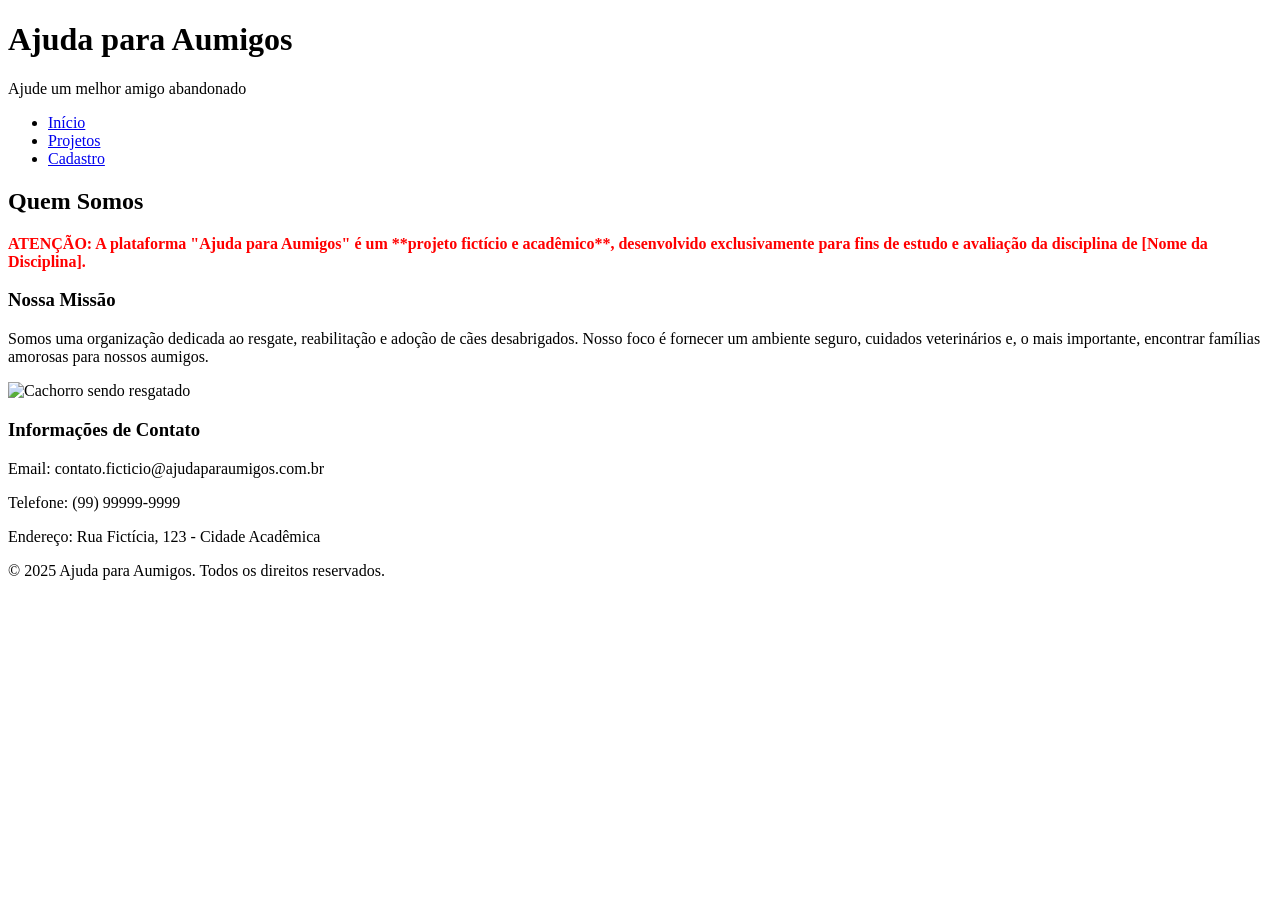
==== index.html @ 1fb9ad86 "Entrega 1: Conteúdo final da ONG, slogan e imagem adicionada" ====
<!DOCTYPE html>
<html lang="pt-br">
<head>
    <meta charset="UTF-8">
    <meta name="viewport" content="width=device-width, initial-scale=1.0">
    <title>Ajuda para Aumigos | Projeto Acadêmico Fictício</title>
</head>
<body>
    <header>
        <h1>Ajuda para Aumigos</h1>
        <p>Ajude um melhor amigo abandonado</p>
        <nav>
            <ul>
                <li><a href="index.html">Início</a></li>
                <li><a href="projetos.html">Projetos</a></li>
                <li><a href="cadastro.html">Cadastro</a></li>
            </ul>
        </nav>
    </header>

    <main>
        <section id="sobre">
            <h2>Quem Somos</h2>
            <p style="color: red; font-weight: bold;">
                ATENÇÃO: A plataforma "Ajuda para Aumigos" é um **projeto fictício e acadêmico**, desenvolvido exclusivamente para fins de estudo e avaliação da disciplina de [Nome da Disciplina].
            </p>
            
            <article>
                <h3>Nossa Missão</h3>
                <p>Somos uma organização dedicada ao resgate, reabilitação e adoção de cães desabrigados. Nosso foco é fornecer um ambiente seguro, cuidados veterinários e, o mais importante, encontrar famílias amorosas para nossos aumigos.</p>
                <img src="imagens/projeto1.jpg" alt="Cachorro sendo resgatado" width="400">
            </article>

            <article id="contato">
                <h3>Informações de Contato</h3>
                <p>Email: contato.ficticio@ajudaparaumigos.com.br</p>
                <p>Telefone: (99) 99999-9999</p>
                <p>Endereço: Rua Fictícia, 123 - Cidade Acadêmica</p>
            </article>
        </section>
    </main>

    <footer>
        <p>&copy; 2025 Ajuda para Aumigos. Todos os direitos reservados.</p>
    </footer>
</body>
</html>
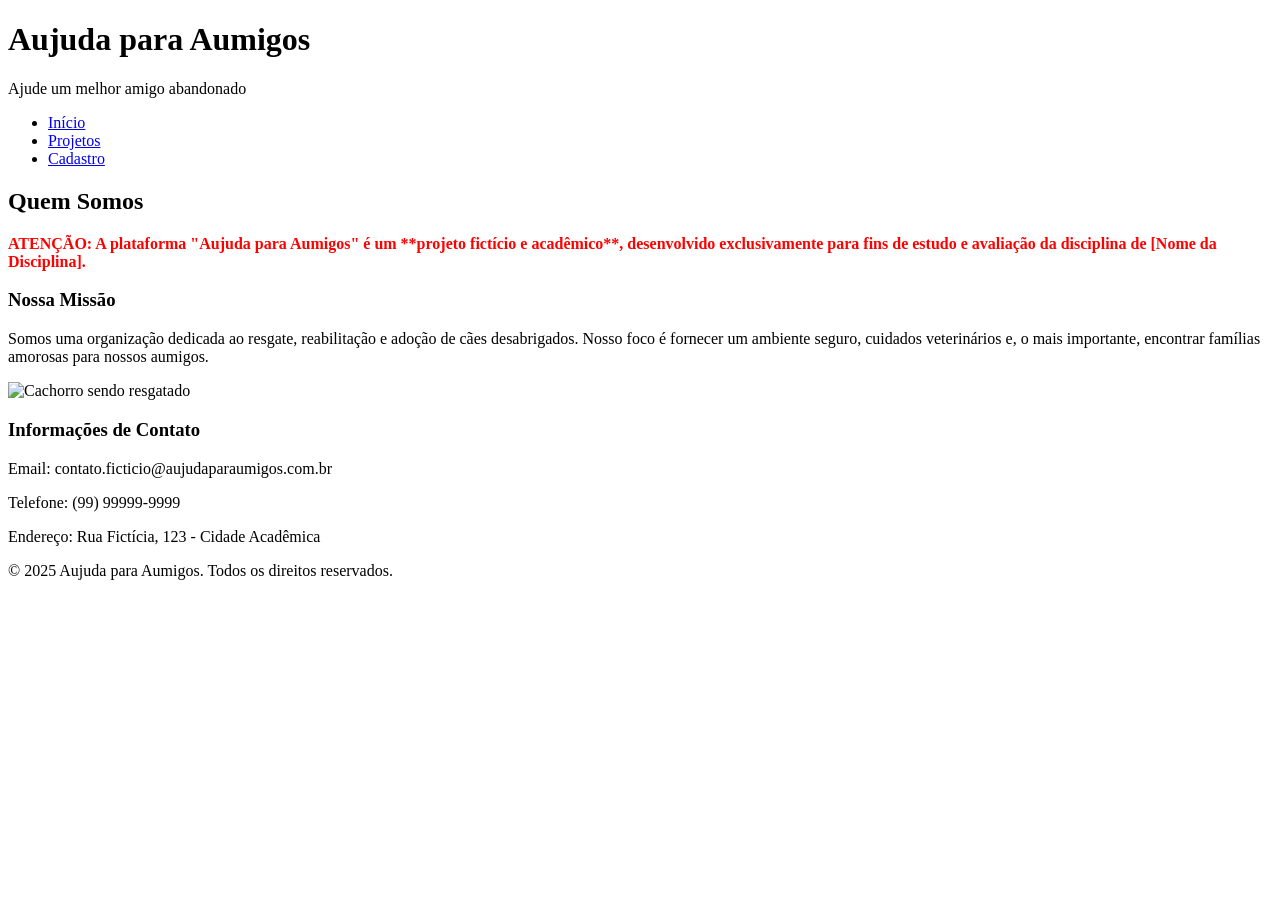
==== commit fdbc113b: "Merge: Conclui sincronização de branch" ====
--- a/index.html
+++ b/index.html
@@ -3,11 +3,11 @@
 <head>
     <meta charset="UTF-8">
     <meta name="viewport" content="width=device-width, initial-scale=1.0">
-    <title>Ajuda para Aumigos | Projeto Acadêmico Fictício</title>
+    <title>Aujuda para Aumigos | Projeto Acadêmico Fictício</title>
 </head>
 <body>
     <header>
-        <h1>Ajuda para Aumigos</h1>
+        <h1>Aujuda para Aumigos</h1>
         <p>Ajude um melhor amigo abandonado</p>
         <nav>
             <ul>
@@ -22,7 +22,7 @@
         <section id="sobre">
             <h2>Quem Somos</h2>
             <p style="color: red; font-weight: bold;">
-                ATENÇÃO: A plataforma "Ajuda para Aumigos" é um **projeto fictício e acadêmico**, desenvolvido exclusivamente para fins de estudo e avaliação da disciplina de [Nome da Disciplina].
+                ATENÇÃO: A plataforma "Aujuda para Aumigos" é um **projeto fictício e acadêmico**, desenvolvido exclusivamente para fins de estudo e avaliação da disciplina de [Nome da Disciplina].
             </p>
             
             <article>
@@ -33,7 +33,7 @@
 
             <article id="contato">
                 <h3>Informações de Contato</h3>
-                <p>Email: contato.ficticio@ajudaparaumigos.com.br</p>
+                <p>Email: contato.ficticio@aujudaparaumigos.com.br</p>
                 <p>Telefone: (99) 99999-9999</p>
                 <p>Endereço: Rua Fictícia, 123 - Cidade Acadêmica</p>
             </article>
@@ -41,7 +41,7 @@
     </main>
 
     <footer>
-        <p>&copy; 2025 Ajuda para Aumigos. Todos os direitos reservados.</p>
+        <p>&copy; 2025 Aujuda para Aumigos. Todos os direitos reservados.</p>
     </footer>
 </body>
 </html>
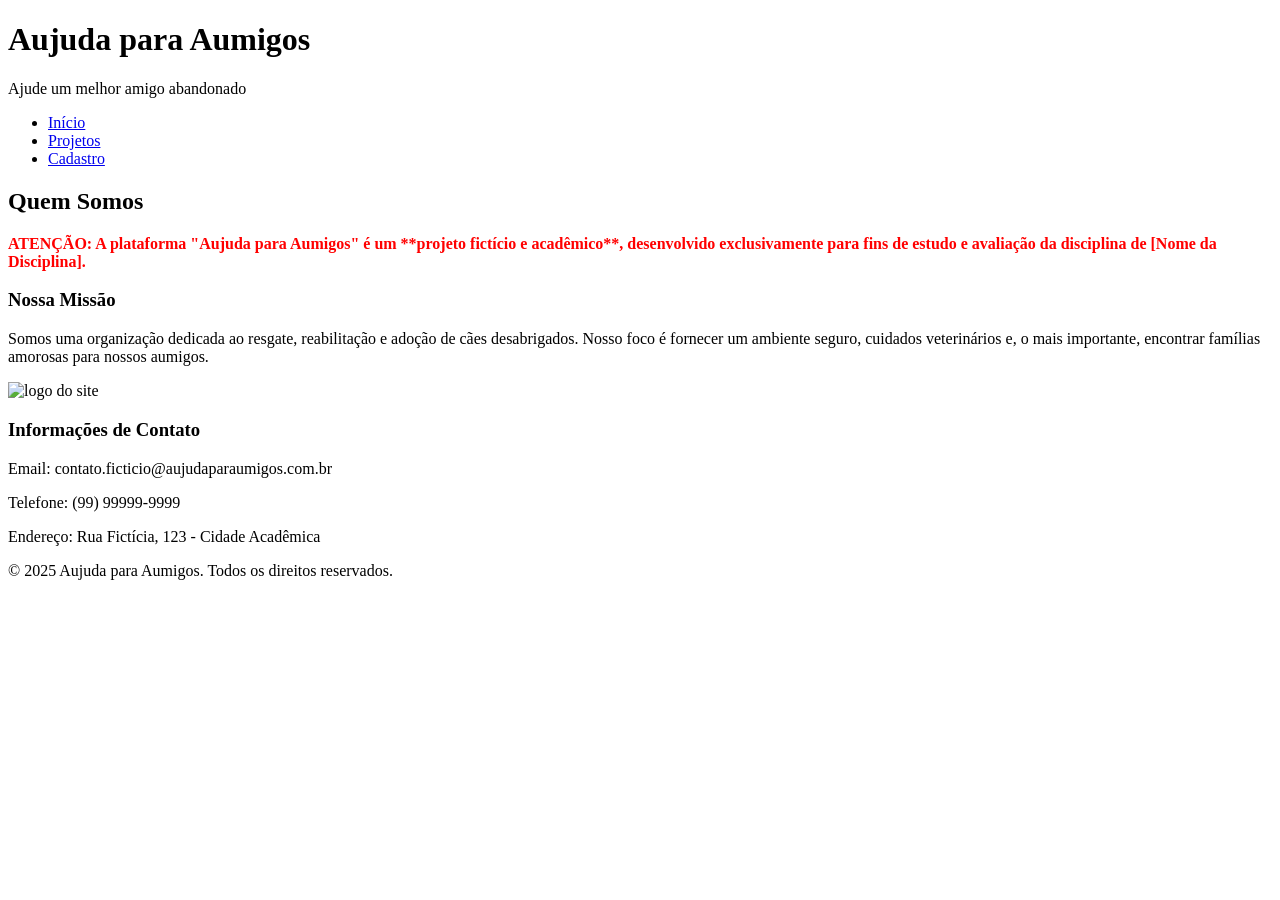
==== commit 9ae53d0b: "Entrega 1: Corrige caminho da logo e remove texto duplicado" ====
--- a/index.html
+++ b/index.html
@@ -28,7 +28,7 @@
             <article>
                 <h3>Nossa Missão</h3>
                 <p>Somos uma organização dedicada ao resgate, reabilitação e adoção de cães desabrigados. Nosso foco é fornecer um ambiente seguro, cuidados veterinários e, o mais importante, encontrar famílias amorosas para nossos aumigos.</p>
-                <img src="imagens/projeto1.jpg" alt="Cachorro sendo resgatado" width="400">
+                <img src="logo-ong.png.png" alt="logo do site" width="400">
             </article>
 
             <article id="contato">
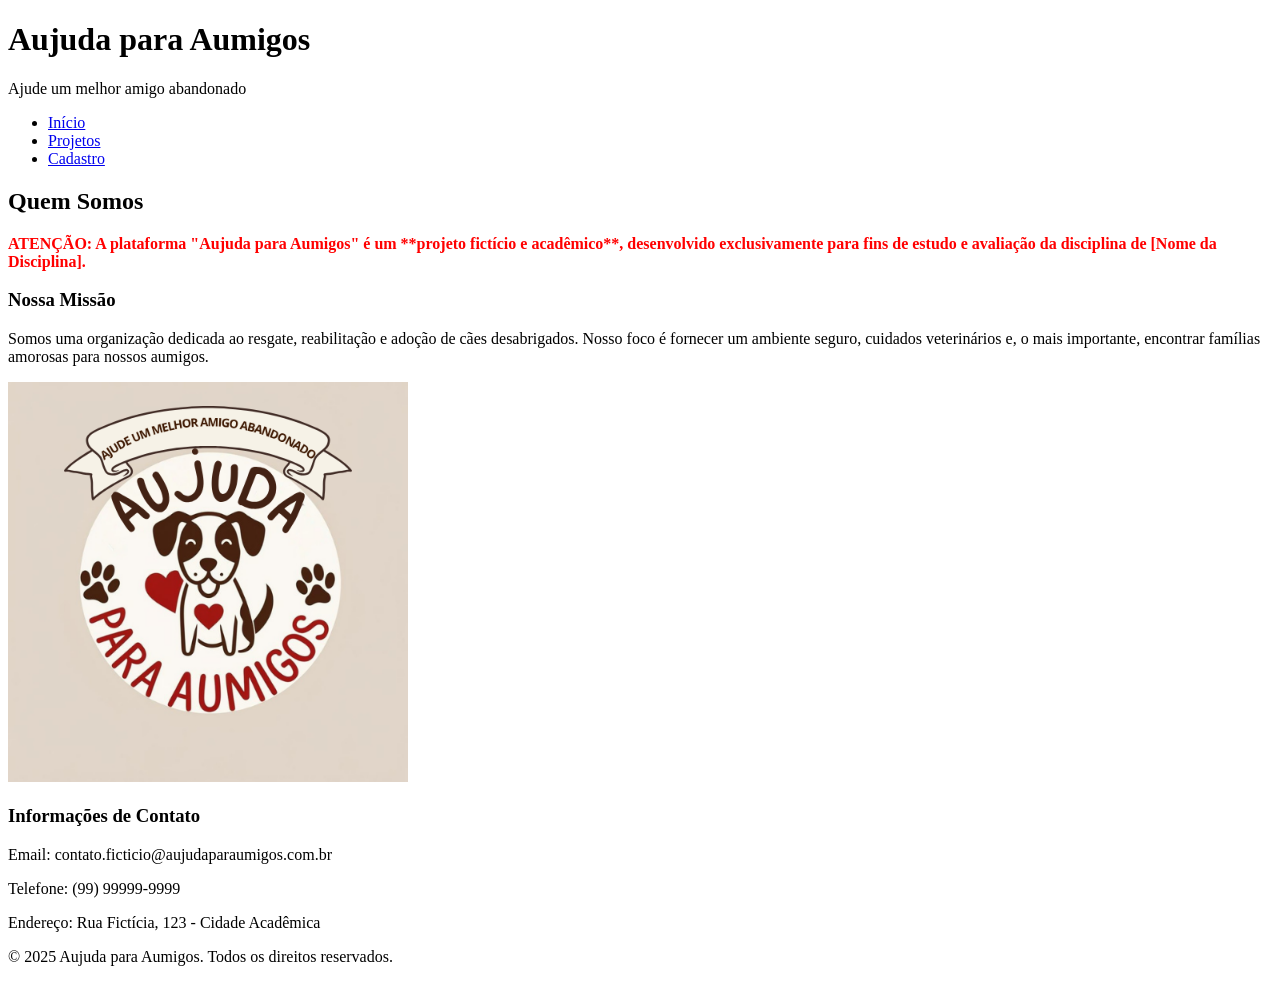
==== commit 63ca621b: "Entrega 1: Última correção do caminho das imagens e links no projetos.html" ====
--- a/index.html
+++ b/index.html
@@ -28,7 +28,7 @@
             <article>
                 <h3>Nossa Missão</h3>
                 <p>Somos uma organização dedicada ao resgate, reabilitação e adoção de cães desabrigados. Nosso foco é fornecer um ambiente seguro, cuidados veterinários e, o mais importante, encontrar famílias amorosas para nossos aumigos.</p>
-                <img src="logo-ong.png.png" alt="logo do site" width="400">
+                <img src="img/logo-ong.png" alt="logo do site" width="400">
             </article>
 
             <article id="contato">
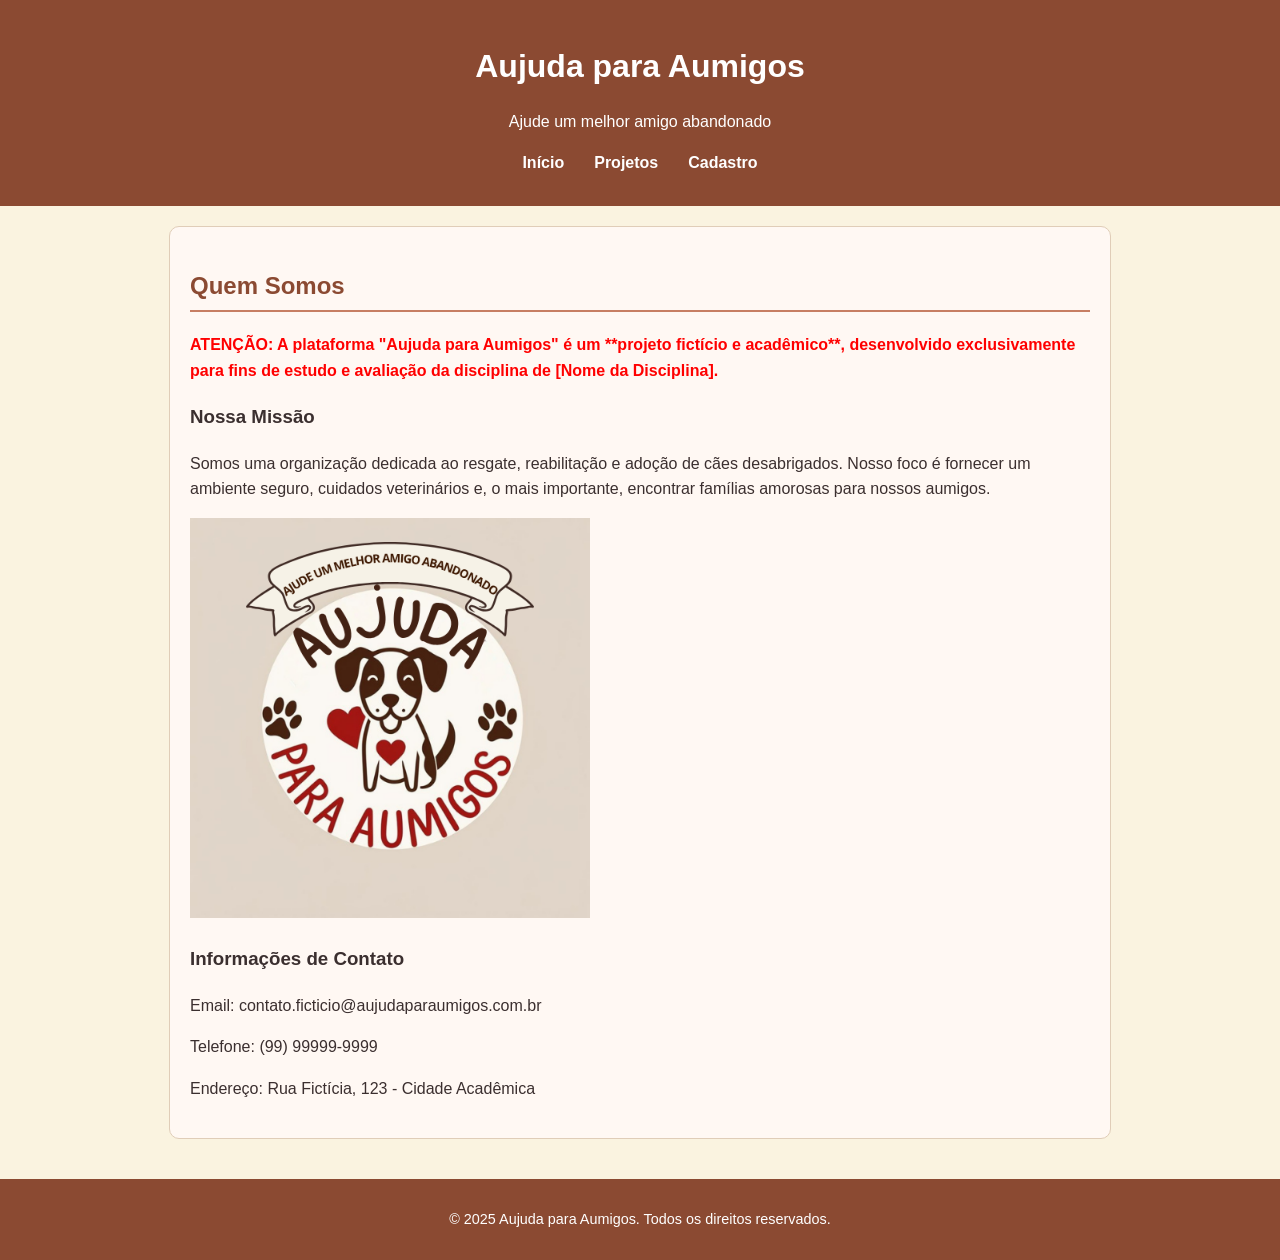
==== commit 5cbf51b7: "Adiciona CSS e atualiza design da ONG" ====
--- a/index.html
+++ b/index.html
@@ -4,6 +4,7 @@
     <meta charset="UTF-8">
     <meta name="viewport" content="width=device-width, initial-scale=1.0">
     <title>Aujuda para Aumigos | Projeto Acadêmico Fictício</title>
+    <link rel="stylesheet" href="css/style.css">
 </head>
 <body>
     <header>
--- a/css/style.css
+++ b/css/style.css
@@ -0,0 +1,101 @@
+/* ------------------------------
+   Paleta de cores - Ajuda para Aumigos
+------------------------------ */
+:root {
+  --cor-primaria: #8B4A32;
+  --cor-secundaria: #C77E63;
+  --cor-destaque: #D63F2A;
+  --cor-fundo: #FAF3E0;
+  --cor-fundo-claro: #FFF8F3;
+  --cor-texto: #3B2F2F;
+  --cor-texto-claro: #FFFFFF;
+  --cor-borda: #E0CDB8;
+
+  /* Tipografia e espaçamento */
+  --fonte-principal: "Poppins", Arial, sans-serif;
+  --espacamento: 16px;
+}
+
+/* ------------------------------
+   Estilos gerais
+------------------------------ */
+body {
+  background-color: var(--cor-fundo);
+  color: var(--cor-texto);
+  font-family: var(--fonte-principal);
+  margin: 0;
+  padding: 0;
+  line-height: 1.6;
+}
+
+header {
+  background-color: var(--cor-primaria);
+  color: var(--cor-texto-claro);
+  text-align: center;
+  padding: 20px;
+}
+
+header h1 {
+  font-size: 2em;
+  margin-bottom: 5px;
+}
+
+nav ul {
+  list-style: none;
+  display: flex;
+  justify-content: center;
+  padding: 0;
+  margin: 10px 0;
+}
+
+nav ul li {
+  margin: 0 15px;
+}
+
+nav ul li a {
+  text-decoration: none;
+  color: var(--cor-texto-claro);
+  font-weight: bold;
+}
+
+nav ul li a:hover {
+  color: var(--cor-destaque);
+}
+
+main {
+  max-width: 900px;
+  margin: 20px auto;
+  padding: 20px;
+  background-color: var(--cor-fundo-claro);
+  border-radius: 10px;
+  border: 1px solid var(--cor-borda);
+}
+
+h2 {
+  color: var(--cor-primaria);
+  border-bottom: 2px solid var(--cor-secundaria);
+  padding-bottom: 5px;
+}
+
+footer {
+  background-color: var(--cor-primaria);
+  color: var(--cor-texto-claro);
+  text-align: center;
+  padding: 15px;
+  margin-top: 40px;
+  font-size: 0.9em;
+}
+
+button, .btn {
+  background-color: var(--cor-destaque);
+  color: var(--cor-texto-claro);
+  border: none;
+  padding: 10px 20px;
+  border-radius: 6px;
+  cursor: pointer;
+  transition: background 0.3s ease;
+}
+
+button:hover, .btn:hover {
+  background-color: var(--cor-secundaria);
+}
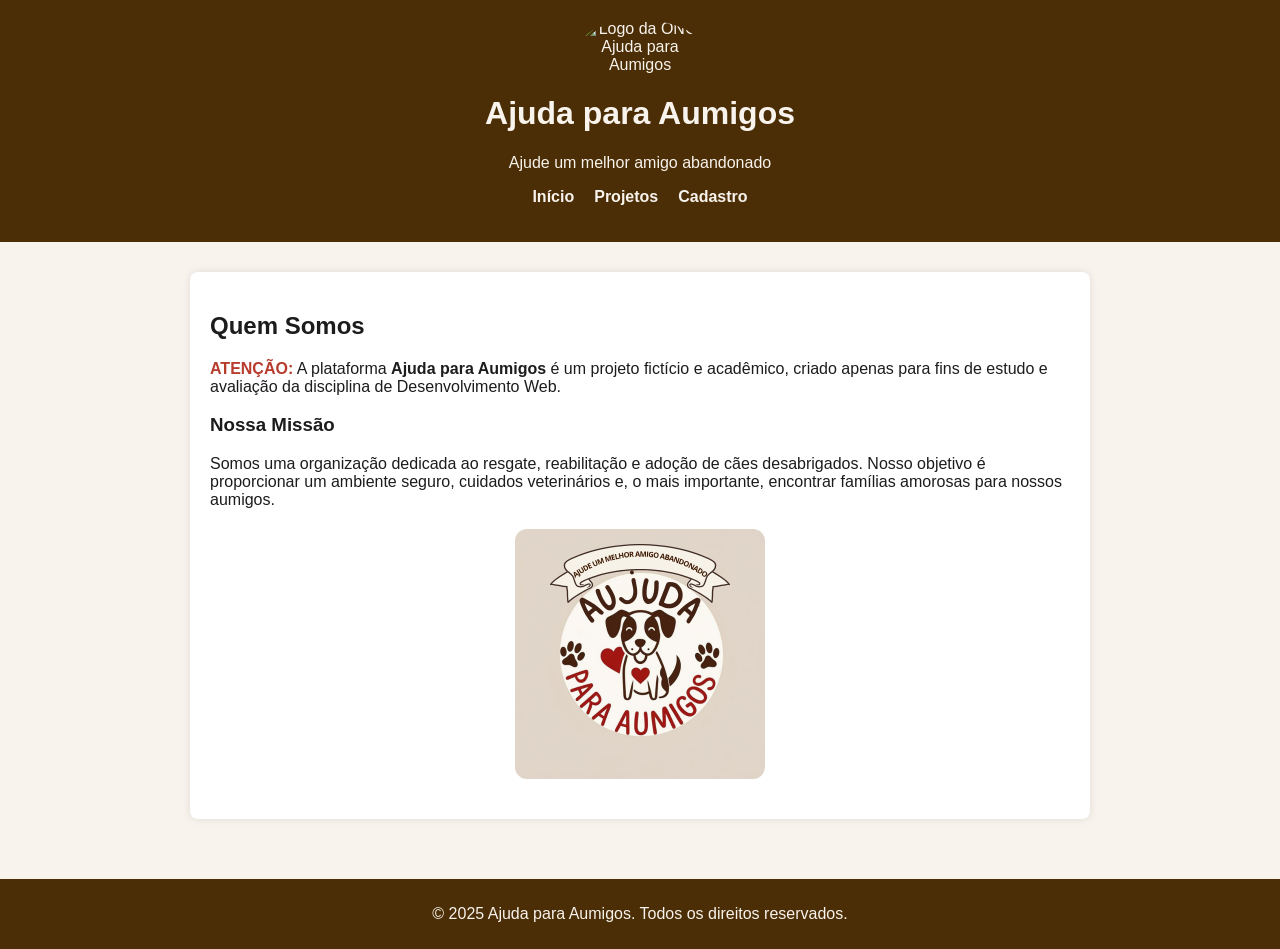
==== commit 10f36590: "Adicionado README.md e finalização do projeto com acessibilidade e otimizações" ====
--- a/index.html
+++ b/index.html
@@ -1,48 +1,42 @@
 <!DOCTYPE html>
-<html lang="pt-br">
+<html lang="pt-BR">
 <head>
-    <meta charset="UTF-8">
-    <meta name="viewport" content="width=device-width, initial-scale=1.0">
-    <title>Aujuda para Aumigos | Projeto Acadêmico Fictício</title>
-    <link rel="stylesheet" href="css/style.css">
+  <meta charset="UTF-8">
+  <meta name="viewport" content="width=device-width, initial-scale=1.0">
+  <meta name="description" content="Ajuda para Aumigos - Plataforma de adoção e resgate de cães.">
+  <meta name="theme-color" content="#4B2E05">
+  <title>Ajuda para Aumigos</title>
+  <link rel="stylesheet" href="../css/style.css">
 </head>
+
 <body>
-    <header>
-        <h1>Aujuda para Aumigos</h1>
-        <p>Ajude um melhor amigo abandonado</p>
-        <nav>
-            <ul>
-                <li><a href="index.html">Início</a></li>
-                <li><a href="projetos.html">Projetos</a></li>
-                <li><a href="cadastro.html">Cadastro</a></li>
-            </ul>
-        </nav>
-    </header>
+  <header>
+    <img src="../img/logo.png" alt="Logo da ONG Ajuda para Aumigos" class="logo">
+    <h1>Ajuda para Aumigos</h1>
+    <p>Ajude um melhor amigo abandonado</p>
+    <nav aria-label="Navegação principal">
+      <ul>
+        <li><a href="index.html" accesskey="i">Início</a></li>
+        <li><a href="projetos.html" accesskey="p">Projetos</a></li>
+        <li><a href="cadastro.html" accesskey="c">Cadastro</a></li>
+      </ul>
+    </nav>
+  </header>
 
-    <main>
-        <section id="sobre">
-            <h2>Quem Somos</h2>
-            <p style="color: red; font-weight: bold;">
-                ATENÇÃO: A plataforma "Aujuda para Aumigos" é um **projeto fictício e acadêmico**, desenvolvido exclusivamente para fins de estudo e avaliação da disciplina de [Nome da Disciplina].
-            </p>
-            
-            <article>
-                <h3>Nossa Missão</h3>
-                <p>Somos uma organização dedicada ao resgate, reabilitação e adoção de cães desabrigados. Nosso foco é fornecer um ambiente seguro, cuidados veterinários e, o mais importante, encontrar famílias amorosas para nossos aumigos.</p>
-                <img src="img/logo-ong.png" alt="logo do site" width="400">
-            </article>
+  <main>
+    <section class="sobre">
+      <h2>Quem Somos</h2>
+      <p><strong style="color:#B73C2E;">ATENÇÃO:</strong> A plataforma <b>Ajuda para Aumigos</b> é um projeto fictício e acadêmico, criado apenas para fins de estudo e avaliação da disciplina de Desenvolvimento Web.</p>
 
-            <article id="contato">
-                <h3>Informações de Contato</h3>
-                <p>Email: contato.ficticio@aujudaparaumigos.com.br</p>
-                <p>Telefone: (99) 99999-9999</p>
-                <p>Endereço: Rua Fictícia, 123 - Cidade Acadêmica</p>
-            </article>
-        </section>
-    </main>
+      <h3>Nossa Missão</h3>
+      <p>Somos uma organização dedicada ao resgate, reabilitação e adoção de cães desabrigados. Nosso objetivo é proporcionar um ambiente seguro, cuidados veterinários e, o mais importante, encontrar famílias amorosas para nossos aumigos.</p>
 
-    <footer>
-        <p>&copy; 2025 Aujuda para Aumigos. Todos os direitos reservados.</p>
-    </footer>
+      <img src="../img/logo-ong.png" alt="Logo da ONG Ajuda para Aumigos" class="imagem-missao">
+    </section>
+  </main>
+
+  <footer>
+    <p>&copy; 2025 Ajuda para Aumigos. Todos os direitos reservados.</p>
+  </footer>
 </body>
-</html>+</html>
--- a/css/style.css
+++ b/css/style.css
@@ -1,101 +1,95 @@
-/* ------------------------------
-   Paleta de cores - Ajuda para Aumigos
------------------------------- */
 :root {
-  --cor-primaria: #8B4A32;
-  --cor-secundaria: #C77E63;
-  --cor-destaque: #D63F2A;
-  --cor-fundo: #FAF3E0;
-  --cor-fundo-claro: #FFF8F3;
-  --cor-texto: #3B2F2F;
-  --cor-texto-claro: #FFFFFF;
-  --cor-borda: #E0CDB8;
-
-  /* Tipografia e espaçamento */
-  --fonte-principal: "Poppins", Arial, sans-serif;
-  --espacamento: 16px;
+  --marrom: #4B2E05;
+  --creme: #F8F3ED;
+  --vermelho: #B73C2E;
+  --texto: #1C1C1C;
 }
 
-/* ------------------------------
-   Estilos gerais
------------------------------- */
 body {
-  background-color: var(--cor-fundo);
-  color: var(--cor-texto);
-  font-family: var(--fonte-principal);
+  font-family: Arial, sans-serif;
+  background-color: var(--creme);
+  color: var(--texto);
   margin: 0;
   padding: 0;
-  line-height: 1.6;
 }
 
 header {
-  background-color: var(--cor-primaria);
-  color: var(--cor-texto-claro);
+  background-color: var(--marrom);
+  color: var(--creme);
   text-align: center;
   padding: 20px;
 }
 
-header h1 {
-  font-size: 2em;
-  margin-bottom: 5px;
+header .logo {
+  width: 120px;
+  height: auto;
+  display: block;
+  margin: 0 auto 10px auto;
+  border-radius: 50%;
 }
 
 nav ul {
   list-style: none;
+  padding: 0;
   display: flex;
   justify-content: center;
-  padding: 0;
-  margin: 10px 0;
+  gap: 20px;
 }
 
-nav ul li {
-  margin: 0 15px;
-}
-
-nav ul li a {
+nav a {
+  color: var(--creme);
   text-decoration: none;
-  color: var(--cor-texto-claro);
   font-weight: bold;
 }
 
-nav ul li a:hover {
-  color: var(--cor-destaque);
+nav a:hover {
+  text-decoration: underline;
 }
 
 main {
+  padding: 30px;
   max-width: 900px;
-  margin: 20px auto;
-  padding: 20px;
-  background-color: var(--cor-fundo-claro);
-  border-radius: 10px;
-  border: 1px solid var(--cor-borda);
+  margin: auto;
 }
 
-h2 {
-  color: var(--cor-primaria);
-  border-bottom: 2px solid var(--cor-secundaria);
-  padding-bottom: 5px;
+.sobre {
+  background-color: #fff;
+  border-radius: 8px;
+  padding: 20px;
+  box-shadow: 0px 0px 8px rgba(0,0,0,0.1);
+}
+
+.imagem-missao {
+  display: block;
+  margin: 20px auto;
+  width: 250px;
+  height: auto;
+  border-radius: 12px;
 }
 
 footer {
-  background-color: var(--cor-primaria);
-  color: var(--cor-texto-claro);
+  background-color: var(--marrom);
+  color: var(--creme);
   text-align: center;
-  padding: 15px;
-  margin-top: 40px;
-  font-size: 0.9em;
+  padding: 10px;
+  margin-top: 30px;
 }
 
-button, .btn {
-  background-color: var(--cor-destaque);
-  color: var(--cor-texto-claro);
-  border: none;
-  padding: 10px 20px;
-  border-radius: 6px;
-  cursor: pointer;
-  transition: background 0.3s ease;
+@media (prefers-color-scheme: dark) {
+  body {
+    background-color: #1A1A1A;
+    color: #F8F3ED;
+  }
+
+  header, footer {
+    background-color: #2C2C2C;
+  }
+
+  nav a {
+    color: #FF6655;
+  }
+
+  .sobre {
+    background-color: #2E2E2E;
+  }
 }
-
-button:hover, .btn:hover {
-  background-color: var(--cor-secundaria);
-}
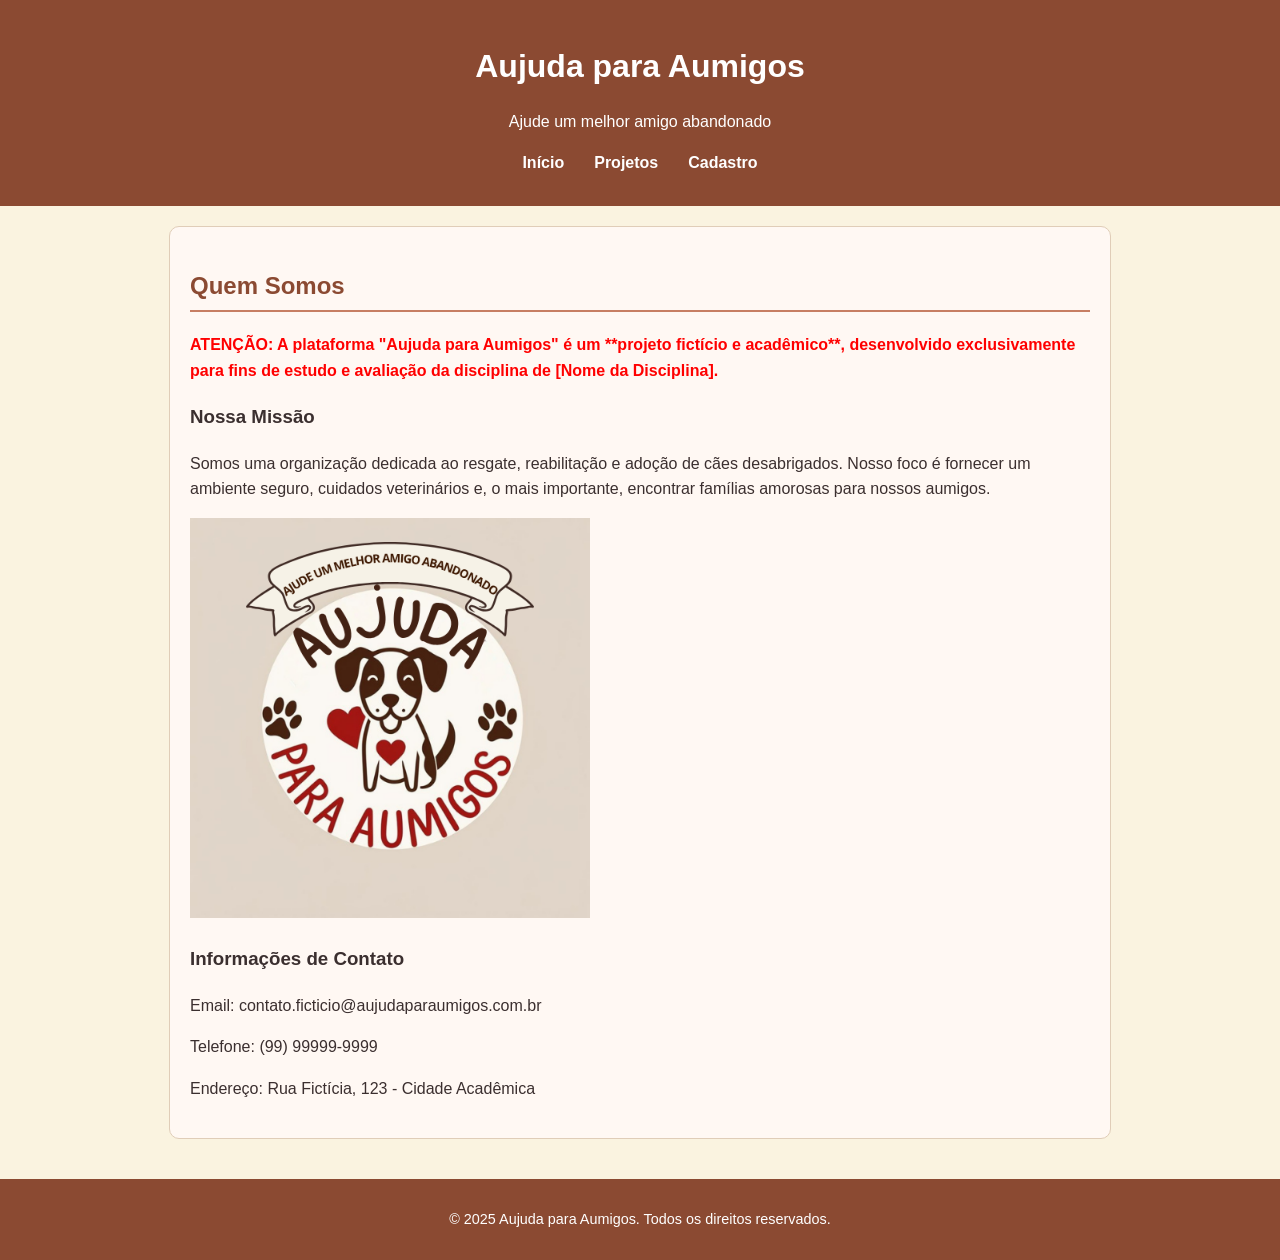
==== commit e71d9e90: "Restaurado layout e CSS originais da versão anterior" ====
--- a/index.html
+++ b/index.html
@@ -1,42 +1,48 @@
 <!DOCTYPE html>
-<html lang="pt-BR">
+<html lang="pt-br">
 <head>
-  <meta charset="UTF-8">
-  <meta name="viewport" content="width=device-width, initial-scale=1.0">
-  <meta name="description" content="Ajuda para Aumigos - Plataforma de adoção e resgate de cães.">
-  <meta name="theme-color" content="#4B2E05">
-  <title>Ajuda para Aumigos</title>
-  <link rel="stylesheet" href="../css/style.css">
+    <meta charset="UTF-8">
+    <meta name="viewport" content="width=device-width, initial-scale=1.0">
+    <title>Aujuda para Aumigos | Projeto Acadêmico Fictício</title>
+    <link rel="stylesheet" href="css/style.css">
 </head>
+<body>
+    <header>
+        <h1>Aujuda para Aumigos</h1>
+        <p>Ajude um melhor amigo abandonado</p>
+        <nav>
+            <ul>
+                <li><a href="index.html">Início</a></li>
+                <li><a href="projetos.html">Projetos</a></li>
+                <li><a href="cadastro.html">Cadastro</a></li>
+            </ul>
+        </nav>
+    </header>
 
-<body>
-  <header>
-    <img src="../img/logo.png" alt="Logo da ONG Ajuda para Aumigos" class="logo">
-    <h1>Ajuda para Aumigos</h1>
-    <p>Ajude um melhor amigo abandonado</p>
-    <nav aria-label="Navegação principal">
-      <ul>
-        <li><a href="index.html" accesskey="i">Início</a></li>
-        <li><a href="projetos.html" accesskey="p">Projetos</a></li>
-        <li><a href="cadastro.html" accesskey="c">Cadastro</a></li>
-      </ul>
-    </nav>
-  </header>
+    <main>
+        <section id="sobre">
+            <h2>Quem Somos</h2>
+            <p style="color: red; font-weight: bold;">
+                ATENÇÃO: A plataforma "Aujuda para Aumigos" é um **projeto fictício e acadêmico**, desenvolvido exclusivamente para fins de estudo e avaliação da disciplina de [Nome da Disciplina].
+            </p>
+            
+            <article>
+                <h3>Nossa Missão</h3>
+                <p>Somos uma organização dedicada ao resgate, reabilitação e adoção de cães desabrigados. Nosso foco é fornecer um ambiente seguro, cuidados veterinários e, o mais importante, encontrar famílias amorosas para nossos aumigos.</p>
+                <img src="img/logo-ong.png" alt="logo do site" width="400">
+            </article>
 
-  <main>
-    <section class="sobre">
-      <h2>Quem Somos</h2>
-      <p><strong style="color:#B73C2E;">ATENÇÃO:</strong> A plataforma <b>Ajuda para Aumigos</b> é um projeto fictício e acadêmico, criado apenas para fins de estudo e avaliação da disciplina de Desenvolvimento Web.</p>
+            <article id="contato">
+                <h3>Informações de Contato</h3>
+                <p>Email: contato.ficticio@aujudaparaumigos.com.br</p>
+                <p>Telefone: (99) 99999-9999</p>
+                <p>Endereço: Rua Fictícia, 123 - Cidade Acadêmica</p>
+            </article>
+        </section>
+    </main>
 
-      <h3>Nossa Missão</h3>
-      <p>Somos uma organização dedicada ao resgate, reabilitação e adoção de cães desabrigados. Nosso objetivo é proporcionar um ambiente seguro, cuidados veterinários e, o mais importante, encontrar famílias amorosas para nossos aumigos.</p>
-
-      <img src="../img/logo-ong.png" alt="Logo da ONG Ajuda para Aumigos" class="imagem-missao">
-    </section>
-  </main>
-
-  <footer>
-    <p>&copy; 2025 Ajuda para Aumigos. Todos os direitos reservados.</p>
-  </footer>
+    <footer>
+        <p>&copy; 2025 Aujuda para Aumigos. Todos os direitos reservados.</p>
+    </footer>
 </body>
-</html>
+</html>
--- a/css/style.css
+++ b/css/style.css
@@ -1,95 +1,101 @@
+/* ------------------------------
+   Paleta de cores - Ajuda para Aumigos
+------------------------------ */
 :root {
-  --marrom: #4B2E05;
-  --creme: #F8F3ED;
-  --vermelho: #B73C2E;
-  --texto: #1C1C1C;
+  --cor-primaria: #8B4A32;
+  --cor-secundaria: #C77E63;
+  --cor-destaque: #D63F2A;
+  --cor-fundo: #FAF3E0;
+  --cor-fundo-claro: #FFF8F3;
+  --cor-texto: #3B2F2F;
+  --cor-texto-claro: #FFFFFF;
+  --cor-borda: #E0CDB8;
+
+  /* Tipografia e espaçamento */
+  --fonte-principal: "Poppins", Arial, sans-serif;
+  --espacamento: 16px;
 }
 
+/* ------------------------------
+   Estilos gerais
+------------------------------ */
 body {
-  font-family: Arial, sans-serif;
-  background-color: var(--creme);
-  color: var(--texto);
+  background-color: var(--cor-fundo);
+  color: var(--cor-texto);
+  font-family: var(--fonte-principal);
   margin: 0;
   padding: 0;
+  line-height: 1.6;
 }
 
 header {
-  background-color: var(--marrom);
-  color: var(--creme);
+  background-color: var(--cor-primaria);
+  color: var(--cor-texto-claro);
   text-align: center;
   padding: 20px;
 }
 
-header .logo {
-  width: 120px;
-  height: auto;
-  display: block;
-  margin: 0 auto 10px auto;
-  border-radius: 50%;
+header h1 {
+  font-size: 2em;
+  margin-bottom: 5px;
 }
 
 nav ul {
   list-style: none;
-  padding: 0;
   display: flex;
   justify-content: center;
-  gap: 20px;
+  padding: 0;
+  margin: 10px 0;
 }
 
-nav a {
-  color: var(--creme);
+nav ul li {
+  margin: 0 15px;
+}
+
+nav ul li a {
   text-decoration: none;
+  color: var(--cor-texto-claro);
   font-weight: bold;
 }
 
-nav a:hover {
-  text-decoration: underline;
+nav ul li a:hover {
+  color: var(--cor-destaque);
 }
 
 main {
-  padding: 30px;
   max-width: 900px;
-  margin: auto;
+  margin: 20px auto;
+  padding: 20px;
+  background-color: var(--cor-fundo-claro);
+  border-radius: 10px;
+  border: 1px solid var(--cor-borda);
 }
 
-.sobre {
-  background-color: #fff;
-  border-radius: 8px;
-  padding: 20px;
-  box-shadow: 0px 0px 8px rgba(0,0,0,0.1);
-}
-
-.imagem-missao {
-  display: block;
-  margin: 20px auto;
-  width: 250px;
-  height: auto;
-  border-radius: 12px;
+h2 {
+  color: var(--cor-primaria);
+  border-bottom: 2px solid var(--cor-secundaria);
+  padding-bottom: 5px;
 }
 
 footer {
-  background-color: var(--marrom);
-  color: var(--creme);
+  background-color: var(--cor-primaria);
+  color: var(--cor-texto-claro);
   text-align: center;
-  padding: 10px;
-  margin-top: 30px;
+  padding: 15px;
+  margin-top: 40px;
+  font-size: 0.9em;
 }
 
-@media (prefers-color-scheme: dark) {
-  body {
-    background-color: #1A1A1A;
-    color: #F8F3ED;
-  }
+button, .btn {
+  background-color: var(--cor-destaque);
+  color: var(--cor-texto-claro);
+  border: none;
+  padding: 10px 20px;
+  border-radius: 6px;
+  cursor: pointer;
+  transition: background 0.3s ease;
+}
 
-  header, footer {
-    background-color: #2C2C2C;
-  }
-
-  nav a {
-    color: #FF6655;
-  }
-
-  .sobre {
-    background-color: #2E2E2E;
-  }
+button:hover, .btn:hover {
+  background-color: var(--cor-secundaria);
 }
